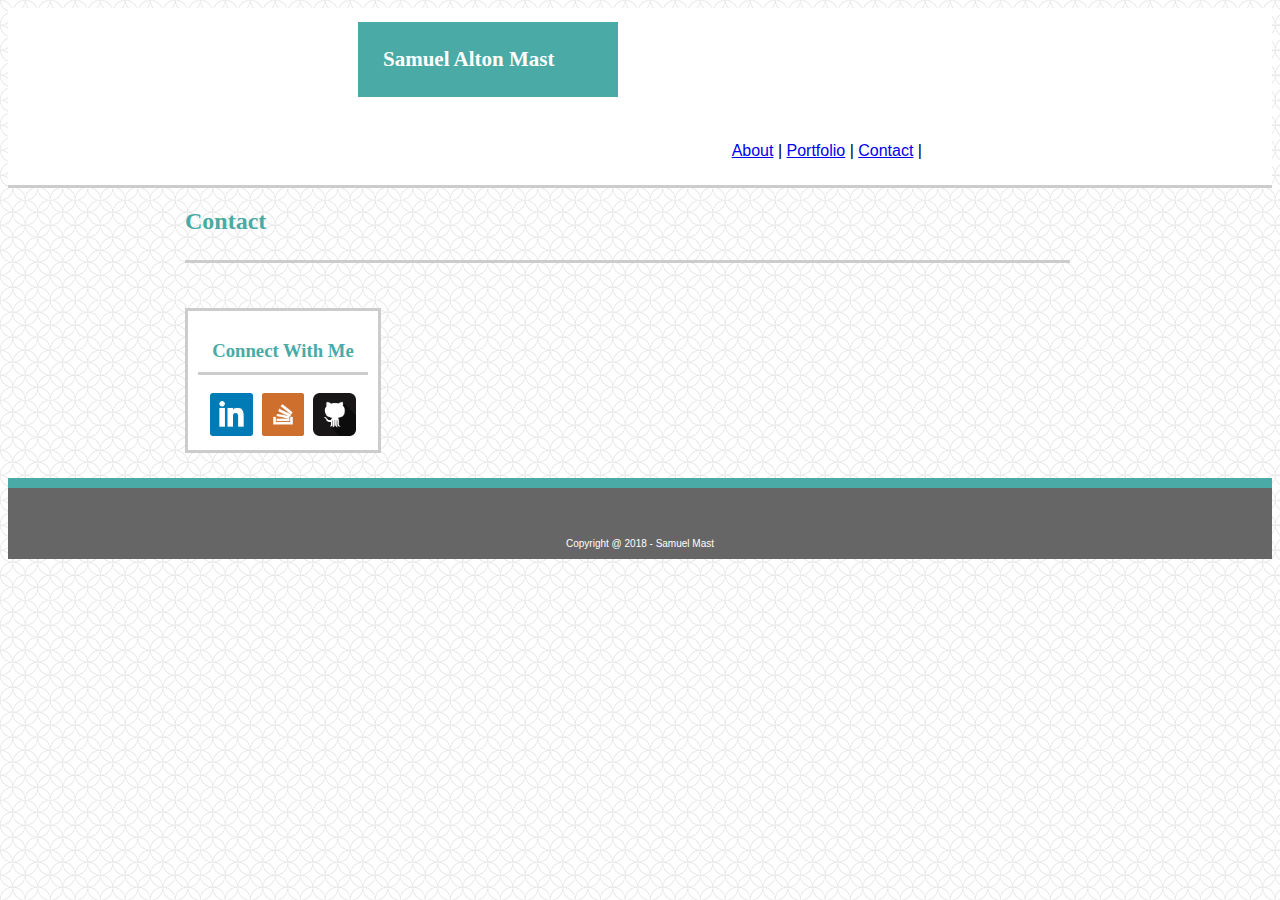
==== contact.html @ 1ad10fb0 "Homework main screen upload" ====
<!DOCTYPE html>
<html lang="en-us">
	<head>
		<title>Sam Mast Portfolio - Contact</title>
		<meta charset="UTF-8">
		<link rel="stylesheet" type="text/css" href="assests/css/style.css">
	</head>
	<body>
		
		<div id="top">

			<header class="clearfix">
				<h1>Samuel Alton Mast</h1>					
				<nav>
					<a href="#">About</a> | 
					<a href="#">Portfolio</a> | 
					<a href="#">Contact</a> | 
				</nav>
			</header>
			
		</div>

		<div id="middle" class="clearfix">
			<div>
				<section id="contact-form">
					<h2>Contact</h2>
					<section>

					</section>
				</section>
			</div>

			<div id="connect-info" class="clearfix">
					<h3>Connect With Me</h3>
					<img src="assests/images/linkedin.png" alt="LinkedIn" class="link1" />
					<img src="assests/images/stackoverflow.png" alt="GitHub" class="link2" />
					<img src="assests/images/github.png" alt="StackOverflow" class="link3"/>
			</div>
		</div>

		<section id="footer" class="clearfix">
			<footer>Copyright @ 2018 - Samuel Mast</footer>
		</section>

	</body>
</html>
---- assests/css/style.css ----
.clearfix:after {
    content:" ";
    display:block;
    clear:both;
}

body {
	background-image: url("../images/spiration-light.png");
}

header {
}

h1 {
	width: 210px;
	height: 50px;
	background-color: #4aaaa5;
	padding: 25px 25px 0px 25px;
	float: left;
	font-size: 21px;
	font-family: 'Georgia', Times, Times New Roman, serif;
	margin-bottom: 0px;
	margin-left: 350px;
	color: white;
}


nav {
	width: 600px;
	background-color: #ffffff;
	float: right;
	text-align: right;
	padding: 25px 50px 25px 50px;
	margin-top: 20px;
	font-family: 'Arial', 'Helvetica Neue', Helvetica, sans-serif;
	margin-bottom: 0px;
	margin-right: 300px;
}

a {
}

p {
	font-family: 'Arial', 'Helvetica Neue', Helvetica, sans-serif;
	padding: 0px 25px;
}

h2 {
	font-family: 'Georgia', Times, Times New Roman, serif;
	border-bottom: solid;
	border-color: #cccccc;
	margin-right: 50px;
	margin-left: 25px;
	padding-bottom: 25px;
	color: #4aaaa5;
}

h3 {
	border-bottom: solid;
	border-color: #cccccc;
	color: #4aaaa5;
	padding-bottom: 10px;
}

.mainphoto {
	float: left;
	margin-right: 25px;
	margin-left: 25px;
	border-radius: 25px;}

#top {
	background-color: #ffffff;
	border-bottom: solid;
	border-color: #cccccc;
}

#middle {
	width: 960px;
	margin: 0 auto;
}

#main-info {
	width: 650px;
	float: left;
	border: solid;
	border-color: #cccccc;
	margin: 25px 25px 50px 0px;
	background-color: white;
}

#connect-info {
	width: 170px;
	border: solid;
	border-color: #cccccc;
	text-align: center;
	padding: 10px;
	background-color: white;
	float: left;
	margin: 25px;
}

#photo-text {
	float: left;
}

footer {
	background-color: #666666;
	color: white;
	font-family: 'Arial', 'Helvetica Neue', Helvetica, sans-serif;
	padding: 50px 50px 10px 50px;
	font-size: 10px;
	border-top: solid;
	border-color: #4aaaa5;
	border-width: 10px;
	text-align: center;
}

.link1 {
	width: 25%;
	margin-right: 5px;
}

.link2 {
	width: 25%;
}

.link3 {
	width: 25%;
	margin-left: 5px;
}
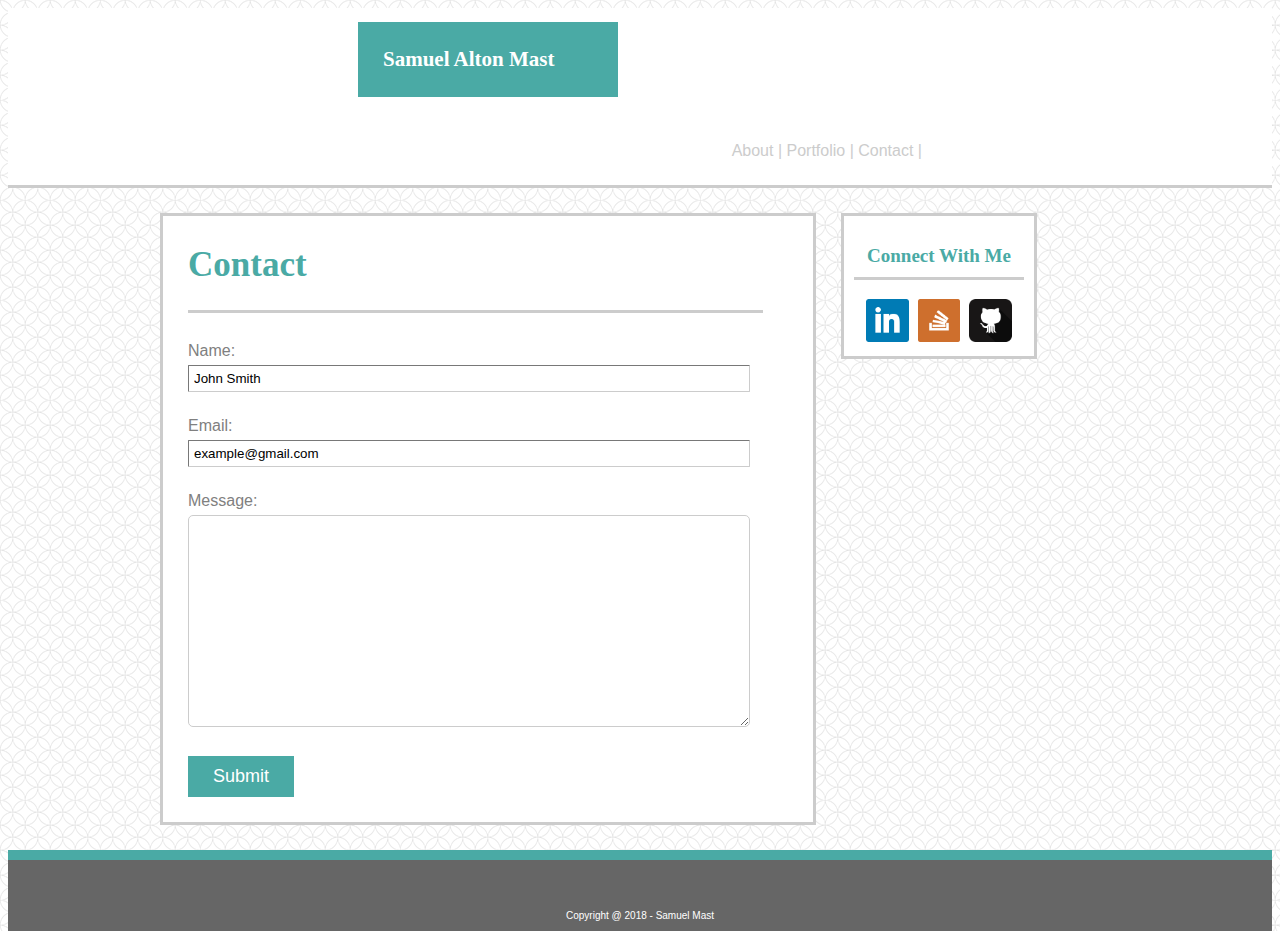
==== commit 82617202: "created contact.html page and css updates" ====
--- a/contact.html
+++ b/contact.html
@@ -6,35 +6,46 @@
 		<link rel="stylesheet" type="text/css" href="assests/css/style.css">
 	</head>
 	<body>
-		
-		<div id="top">
+		<div class="content">
+			<div id="top">
 
-			<header class="clearfix">
-				<h1>Samuel Alton Mast</h1>					
-				<nav>
-					<a href="#">About</a> | 
-					<a href="#">Portfolio</a> | 
-					<a href="#">Contact</a> | 
-				</nav>
-			</header>
-			
-		</div>
-
-		<div id="middle" class="clearfix">
-			<div>
-				<section id="contact-form">
-					<h2>Contact</h2>
-					<section>
-
-					</section>
-				</section>
+				<header class="clearfix">
+					<h1>Samuel Alton Mast</h1>					
+					<nav>
+						<a href="#">About   |   </a> 
+						<a href="#">Portfolio   |   </a> 
+						<a href="#">Contact  |   </a>
+					</nav>
+				</header>
+				
 			</div>
 
-			<div id="connect-info" class="clearfix">
-					<h3>Connect With Me</h3>
-					<img src="assests/images/linkedin.png" alt="LinkedIn" class="link1" />
-					<img src="assests/images/stackoverflow.png" alt="GitHub" class="link2" />
-					<img src="assests/images/github.png" alt="StackOverflow" class="link3"/>
+			<div id="middle" class="clearfix">
+
+					<section id="contact-form">
+						<h2>Contact</h2>
+						<section id="form">
+							<form>
+								Name:<br>
+									<input type="text" name="name" value="John Smith" class="name"><br>
+								Email:<br>
+									<input type="email" name="email" value="example@gmail.com" class="email"><br>
+								Message:<br>
+									<textarea cols="50" rows="4" name="comment" class="message"></textarea><br>
+								<button class="submit">
+								Submit
+								</button>
+							</form>
+
+						</section>
+					</section>
+
+				<div id="connect-info" class="clearfix">
+						<h3>Connect With Me</h3>
+						<img src="assests/images/linkedin.png" alt="LinkedIn" class="link1" />
+						<img src="assests/images/stackoverflow.png" alt="GitHub" class="link2" />
+						<img src="assests/images/github.png" alt="StackOverflow" class="link3"/>
+				</div>
 			</div>
 		</div>
 
--- a/assests/css/style.css
+++ b/assests/css/style.css
@@ -38,6 +38,8 @@
 }
 
 a {
+	color: #cccccc;
+	text-decoration: none;
 }
 
 p {
@@ -53,6 +55,7 @@
 	margin-left: 25px;
 	padding-bottom: 25px;
 	color: #4aaaa5;
+	font-size: 35px;
 }
 
 h3 {
@@ -60,6 +63,7 @@
 	border-color: #cccccc;
 	color: #4aaaa5;
 	padding-bottom: 10px;
+	font-size: 19px;
 }
 
 .mainphoto {
@@ -115,6 +119,21 @@
 	text-align: center;
 }
 
+html, 
+body {
+  height: 100%;
+}
+
+body {
+  display: flex;
+  flex-direction: column;
+}
+
+.content {
+  flex: 1 0 auto;
+}
+
+
 .link1 {
 	width: 25%;
 	margin-right: 5px;
@@ -127,4 +146,55 @@
 .link3 {
 	width: 25%;
 	margin-left: 5px;
+}
+
+form {
+	font-family: 'Arial', 'Helvetica Neue', Helvetica, sans-serif;
+	color: gray;
+	margin: 25px;	
+}
+
+#contact-form {
+	border-style: solid;
+	border-color: #cccccc;
+	width: 650px;
+	margin-top: 25px;
+	float: left;
+	background-color: white;
+	margin-bottom: 25px;
+}
+
+.name {
+	margin: 5px 0 25px 0;
+	width: 550px;
+	border-radius: 1px;
+	border-color: #cccccc;
+	border-width: 1px;
+	padding: 5px;
+}
+
+.email {
+	margin: 5px 0 25px 0;
+	width: 550px;
+	border-radius: 1px;
+	border-color: #cccccc;
+	border-width: 1px;
+	padding: 5px;
+}
+
+.message {
+	margin: 5px 0 25px 0;
+	width: 550px;
+	height: 200px;
+	border-radius: 5px;
+	border-color: #cccccc;
+	padding: 5px;
+}
+
+.submit {
+	background-color: #4aaaa5;
+	padding: 10px 25px;
+	color: white;
+	border-style: none;
+	font-size: 18px;
 }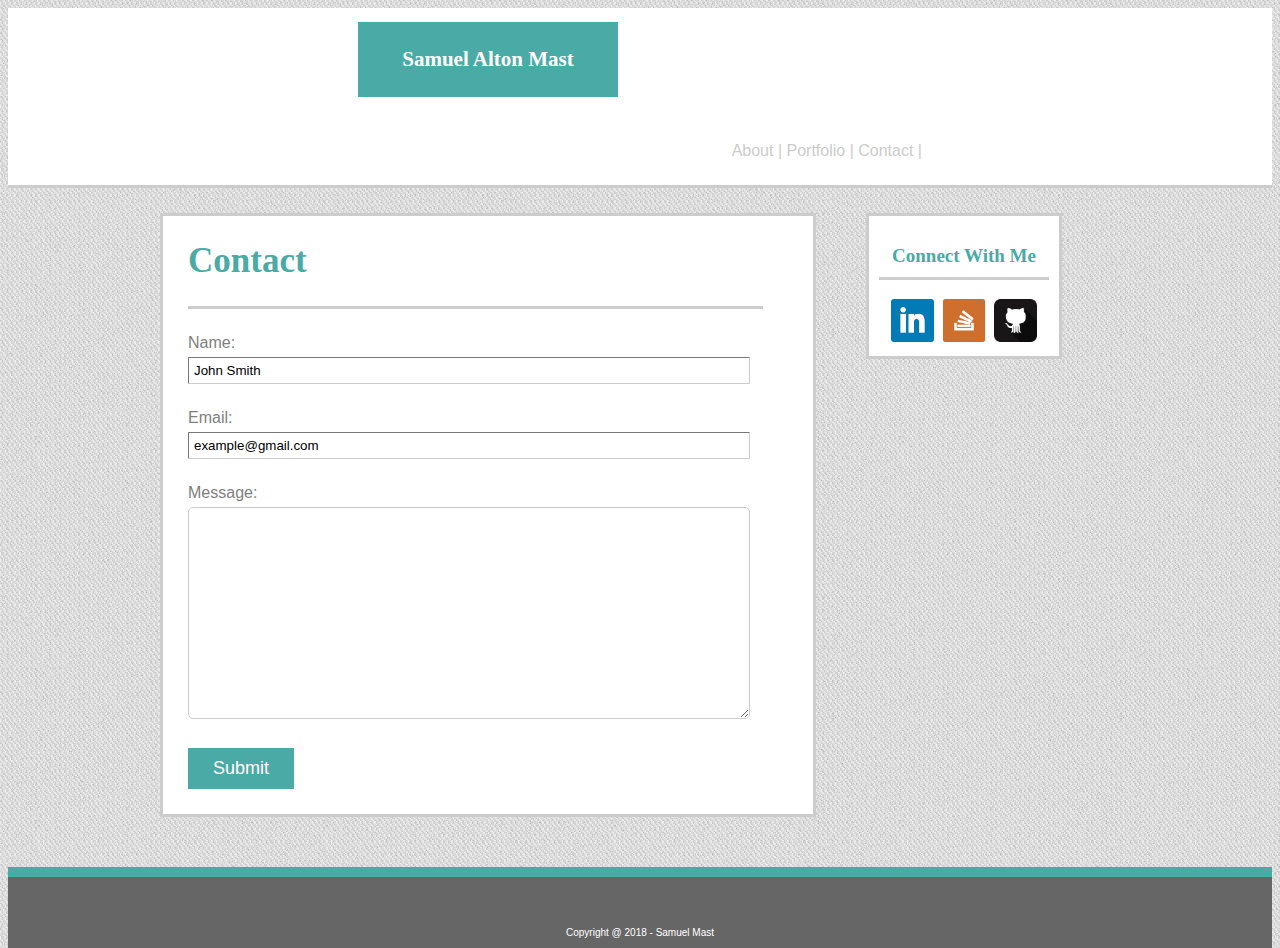
==== commit cb6488cd: "uploading completed portfolio.html with css changes" ====
--- a/contact.html
+++ b/contact.html
@@ -42,9 +42,15 @@
 
 				<div id="connect-info" class="clearfix">
 						<h3>Connect With Me</h3>
-						<img src="assests/images/linkedin.png" alt="LinkedIn" class="link1" />
-						<img src="assests/images/stackoverflow.png" alt="GitHub" class="link2" />
-						<img src="assests/images/github.png" alt="StackOverflow" class="link3"/>
+						<a href="https://www.linkedin.com/in/sammast/" target="_blank">
+							<img src="assests/images/linkedin.png" alt="LinkedIn" class="link1" />
+						</a>
+						<a href="https://github.com/SamMast/" target="_blank">
+							<img src="assests/images/stackoverflow.png" alt="GitHub" class="link2" />
+						</a>
+						<a href="https://stackoverflow.com/users/9069731/sam-mast" target="_blank">
+							<img src="assests/images/github.png" alt="StackOverflow" class="link3"/>
+						</a>
 				</div>
 			</div>
 		</div>
--- a/assests/css/style.css
+++ b/assests/css/style.css
@@ -5,7 +5,7 @@
 }
 
 body {
-	background-image: url("../images/spiration-light.png");
+	background-image: url("../images/cheap_diagonal_fabric.png");
 }
 
 header {
@@ -22,6 +22,7 @@
 	margin-bottom: 0px;
 	margin-left: 350px;
 	color: white;
+	text-align: center;
 }
 
 
@@ -45,14 +46,20 @@
 p {
 	font-family: 'Arial', 'Helvetica Neue', Helvetica, sans-serif;
 	padding: 0px 25px;
+	color: gray;
+}
+
+ul {
+	font-family: 'Arial', 'Helvetica Neue', Helvetica, sans-serif;
+	padding: 0px 25px 25px 50px;
+	color: gray;
 }
 
 h2 {
 	font-family: 'Georgia', Times, Times New Roman, serif;
 	border-bottom: solid;
 	border-color: #cccccc;
-	margin-right: 50px;
-	margin-left: 25px;
+	margin: 25px 50px 5px 25px;
 	padding-bottom: 25px;
 	color: #4aaaa5;
 	font-size: 35px;
@@ -161,7 +168,7 @@
 	margin-top: 25px;
 	float: left;
 	background-color: white;
-	margin-bottom: 25px;
+	margin: 25px 25px 50px 0px;
 }
 
 .name {
@@ -197,4 +204,49 @@
 	color: white;
 	border-style: none;
 	font-size: 18px;
-}+}
+
+#portfolio {
+	border-style: solid;
+	border-color: #cccccc;
+	width: 650px;
+	margin-top: 25px;
+	float: left;
+	background-color: white;
+	margin: 25px 25px 50px 0px;
+}
+
+.text1,
+.text2,
+.text3,
+.text4,
+.text5 {
+	text-align: center;
+	background-color: #4aaaa5;
+	width: 225px;
+	padding: 10px 25px;
+	color: white;
+	border-style: none;
+	font-size: 18px;
+	position: absolute;
+	bottom: 10px;
+	right: 0px;
+}
+
+.box1,
+.box2,
+.box3,
+.box4,
+.box5 {
+	background-color: #cccccc;
+	width: 275px;
+	float:left;
+	margin: 25px;
+	height: 200px;
+	position: relative;
+}
+
+.portfolio-image {
+	width: 275px;
+	height: 200px;
+}
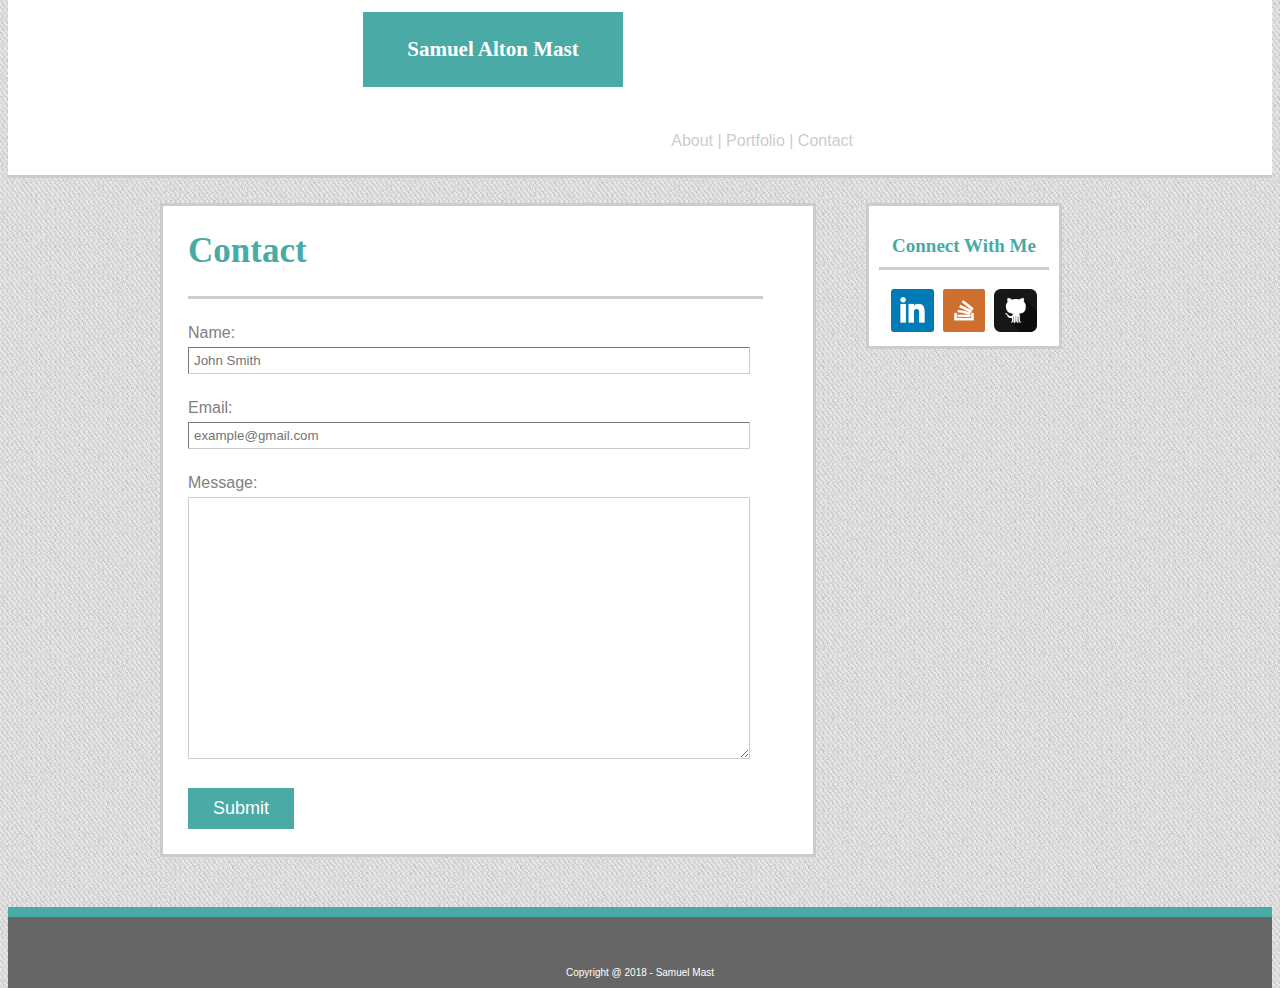
==== commit 5cebb9f3: "12/11 morning updates" ====
--- a/contact.html
+++ b/contact.html
@@ -14,7 +14,7 @@
 					<nav>
 						<a href="#">About   |   </a> 
 						<a href="#">Portfolio   |   </a> 
-						<a href="#">Contact  |   </a>
+						<a href="#">Contact</a>
 					</nav>
 				</header>
 				
@@ -26,12 +26,12 @@
 						<h2>Contact</h2>
 						<section id="form">
 							<form>
-								Name:<br>
-									<input type="text" name="name" value="John Smith" class="name"><br>
-								Email:<br>
-									<input type="email" name="email" value="example@gmail.com" class="email"><br>
-								Message:<br>
-									<textarea cols="50" rows="4" name="comment" class="message"></textarea><br>
+								<label for="nameinput">Name:<br></label>
+									<input id="nameinput" type="text" name="name" placeholder="John Smith" class="name"><br>
+								<label for="emailinput">Email:<br></label>
+									<input type="email" id="emailinput" name="email" placeholder="example@gmail.com" class="email"><br>
+								<label for="messageinput">Message:<br></label>
+									<textarea cols="50" rows="4" name="comment" id="messageinput" class="message"></textarea><br>
 								<button class="submit">
 								Submit
 								</button>
--- a/assests/css/style.css
+++ b/assests/css/style.css
@@ -9,6 +9,7 @@
 }
 
 header {
+	margin-top: -10px;
 }
 
 h1 {
@@ -20,7 +21,7 @@
 	font-size: 21px;
 	font-family: 'Georgia', Times, Times New Roman, serif;
 	margin-bottom: 0px;
-	margin-left: 350px;
+	margin-left: 355px;
 	color: white;
 	text-align: center;
 }
@@ -31,7 +32,7 @@
 	background-color: #ffffff;
 	float: right;
 	text-align: right;
-	padding: 25px 50px 25px 50px;
+	padding: 25px 119px 25px 0px;
 	margin-top: 20px;
 	font-family: 'Arial', 'Helvetica Neue', Helvetica, sans-serif;
 	margin-bottom: 0px;
@@ -45,7 +46,7 @@
 
 p {
 	font-family: 'Arial', 'Helvetica Neue', Helvetica, sans-serif;
-	padding: 0px 25px;
+	padding: 0px 50px 0 25px;
 	color: gray;
 }
 
@@ -124,6 +125,7 @@
 	border-color: #4aaaa5;
 	border-width: 10px;
 	text-align: center;
+	margin-bottom: -10px;
 }
 
 html, 
@@ -171,7 +173,9 @@
 	margin: 25px 25px 50px 0px;
 }
 
-.name {
+.name,
+.email,
+.message {
 	margin: 5px 0 25px 0;
 	width: 550px;
 	border-radius: 1px;
@@ -180,22 +184,13 @@
 	padding: 5px;
 }
 
-.email {
-	margin: 5px 0 25px 0;
-	width: 550px;
-	border-radius: 1px;
-	border-color: #cccccc;
-	border-width: 1px;
-	padding: 5px;
-}
-
 .message {
-	margin: 5px 0 25px 0;
-	width: 550px;
-	height: 200px;
-	border-radius: 5px;
-	border-color: #cccccc;
-	padding: 5px;
+	height: 250px;
+}
+
+.name::placeholder,
+.email::placeholder,
+.message::placeholder {
 }
 
 .submit {
